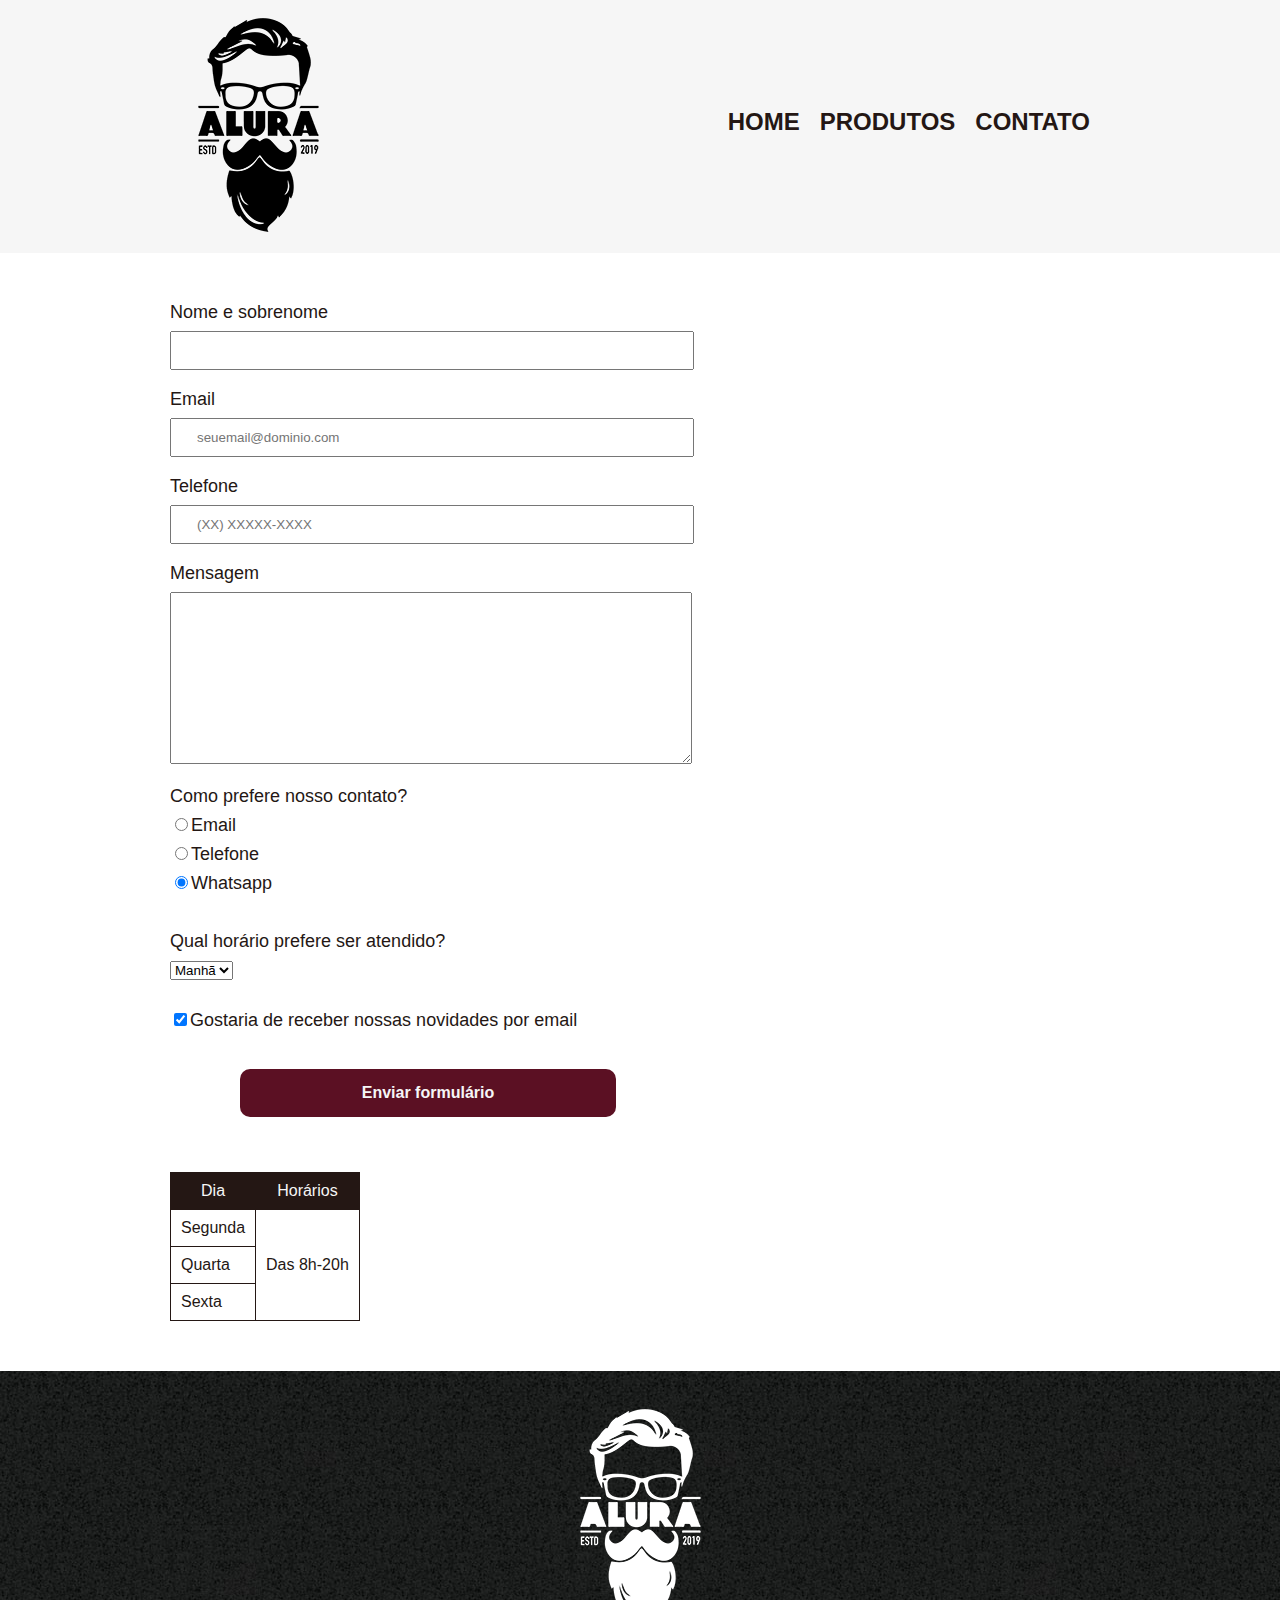
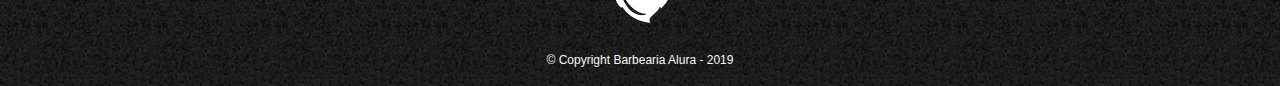
==== contato.html @ 6372dc99 "landing-page-html-css" ====
<!DOCTYPE html>
<html lang="pt-br">
<head>
    <meta charset="UTF-8">
    <meta http-equiv="X-UA-Compatible" content="IE=edge">
    <meta name="viewport" content="width=device-width, initial-scale=1.0">
    <link rel="stylesheet" href="./style-contato.css">
    <link rel="stylesheet" href="reset.css">
    <title>Contato</title>
</head>
<body>
    <header>
        <div class="banner">
            <img src="./img/pag-prod/logo-alura.png" alt="" id="logo-banner-contato">
            <nav class="navegacao">
                <ul>
                    <li class="lista"><a href="./index.html" class="lista-link">Home</a></sta>
                    <li class="lista"><a href="./produtos.html" class="lista-link">Produtos</a></li>
                    <li class="lista"><a href="./contato.html" class="lista-link">Contato</a></li>
                </ul>
            </nav>
        </div>
    </header>

<main>
    <form>
        <label for="nome-e-sobrenome">Nome e sobrenome</label>
        <input type="text" id="nome-e-sobrenome" class="input-padrao" required>

        <label for="email">Email</label>
        <input type="email" id="email" class="input-padrao" placeholder="seuemail@dominio.com" required>

        <label for="telefone">Telefone</label>
        <input type="tel" id="telefone" class="input-padrao" placeholder="(XX) XXXXX-XXXX" required>

        <label for="contato-mensagem">Mensagem</label>
        <textarea name="mensagem" id="mensagem" cols="30" rows="10" class="input-padrao" required></textarea>
        
        <fieldset class="secao-contato">
            <legend>Como prefere nosso contato?</legend>
            <label for="radio-email"><input type="radio" name="contato-opcoes" value="Email" class="input-contato">Email</label>            
            
            <label for="radio-telefone"><input type="radio" name="contato-opcoes" value="Telefone" class="input-contato">Telefone</label>            
            
            <label for="radio-whatsapp"><input type="radio" name="contato-opcoes" value="Whatsapp" class="input-contato" checked>Whatsapp</label>            
        </fieldset>
                
        <fieldset class="secao-contato">
            <legend for="contato-horario">Qual horário prefere ser atendido?</legend>
            <select>
                <option class="opcoes-periodo">Manhã</option>
                <option class="opcoes-periodo">Tarde</option>
                <option class="opcoes-periodo">Noite</option>
            </select>
        </fieldset>

        <fieldset class="secao-contato">
            <legend id="checkbox"><input type="checkbox" checked>Gostaria de receber nossas novidades por email</legend>
        </fieldset>

        <fieldset class="secao-contato">
            <input type="button" value="Enviar formulário" id="botao-envio">
        </fieldset>
    </form>

    <table>
        <thead>
            <tr>
                <th>Dia</th>
                <th>Horários</th>
            </tr>
        </thead>
        <tbody>
            <tr>
                <td>Segunda</td>
                <td rowspan="3">Das 8h-20h</td>
            </tr>
            <tr>
                <td>Quarta</td>
            </tr>
            <tr>
                <td>Sexta</td>
            </tr>
        </tbody>
        
    </table>
</main>

<footer class="rodape">
    <img src="./img/pag-prod/logo-branco-alura.png">
    <p id="copyright">&copy; Copyright Barbearia Alura - 2019</p>
</footer>
</body>
</html>
---- style-contato.css ----
:root {
    font-family: 'Segoe UI', Tahoma, Geneva, Verdana, sans-serif;
    font-size: 18px;
    color: #241714;
}

header {
    background: #f6f6f6;
    padding: 20px;
}

.banner {
    position: relative;
    width: 940px;
    margin: 0 auto;
}

.navegacao {
    position: absolute;
    top: 110px;
    right: 20px;
}

.lista {
    display: inline;
    margin-left: 15px;
}

.lista-link {
    list-style-type: none;
    text-transform: uppercase;
    text-decoration: none;
    font-weight: bold;
    font-size: 24px;
    color: #241714;
}

.lista-link:hover {
    color: #5b1023;
    text-decoration: underline;
}

.lista-link:active {
    color: #bd7a22;
}

main {
    width: 940px;
    margin: 50px auto;
}

form label, form legend {
    display: block;
    margin-bottom: 10px;
}

.input-padrao {
    margin-bottom: 20px;
    width: 50%;
    padding: 10px 25px;
}

.secao-contato {
    margin-bottom: 30px;
}

#checkbox {
    margin: 10px 0;
}

#botao-envio {
    width: 40%;
    padding: 15px 20px;
    margin-left: 70px;
    margin-bottom: 25px;
    font-size: 16px;
    font-weight: bold;
    color: #f6f6f6;
    background-color: #5b1023;
    border: none;
    border-radius: 10px;
    transition: 1s all;
    cursor: pointer;
}

#botao-envio:hover {
    background-color: #bd7a22;
    color: #241714;
    transform: scale(1.05);
}

table {
    margin: 50px;
}

tr th {
    background-color: #241714;
    border: 1px solid #241714;
    color:#f6f6f6;
    font-size: 16px;    
    font-weight: 400;
    padding: 10px;
}

tr td {
    border: 1px solid #241714;
    padding: 10px;
    font-size: 16px;
    vertical-align: middle;
}

.rodape {
    background: url("./img/pag-prod/bg.jpg");
    padding: 20px 0;
    text-align: center;
}

#copyright {
    color: #f6f6f6;
    font-size: 12px;
    margin: 10px 0 0;
}
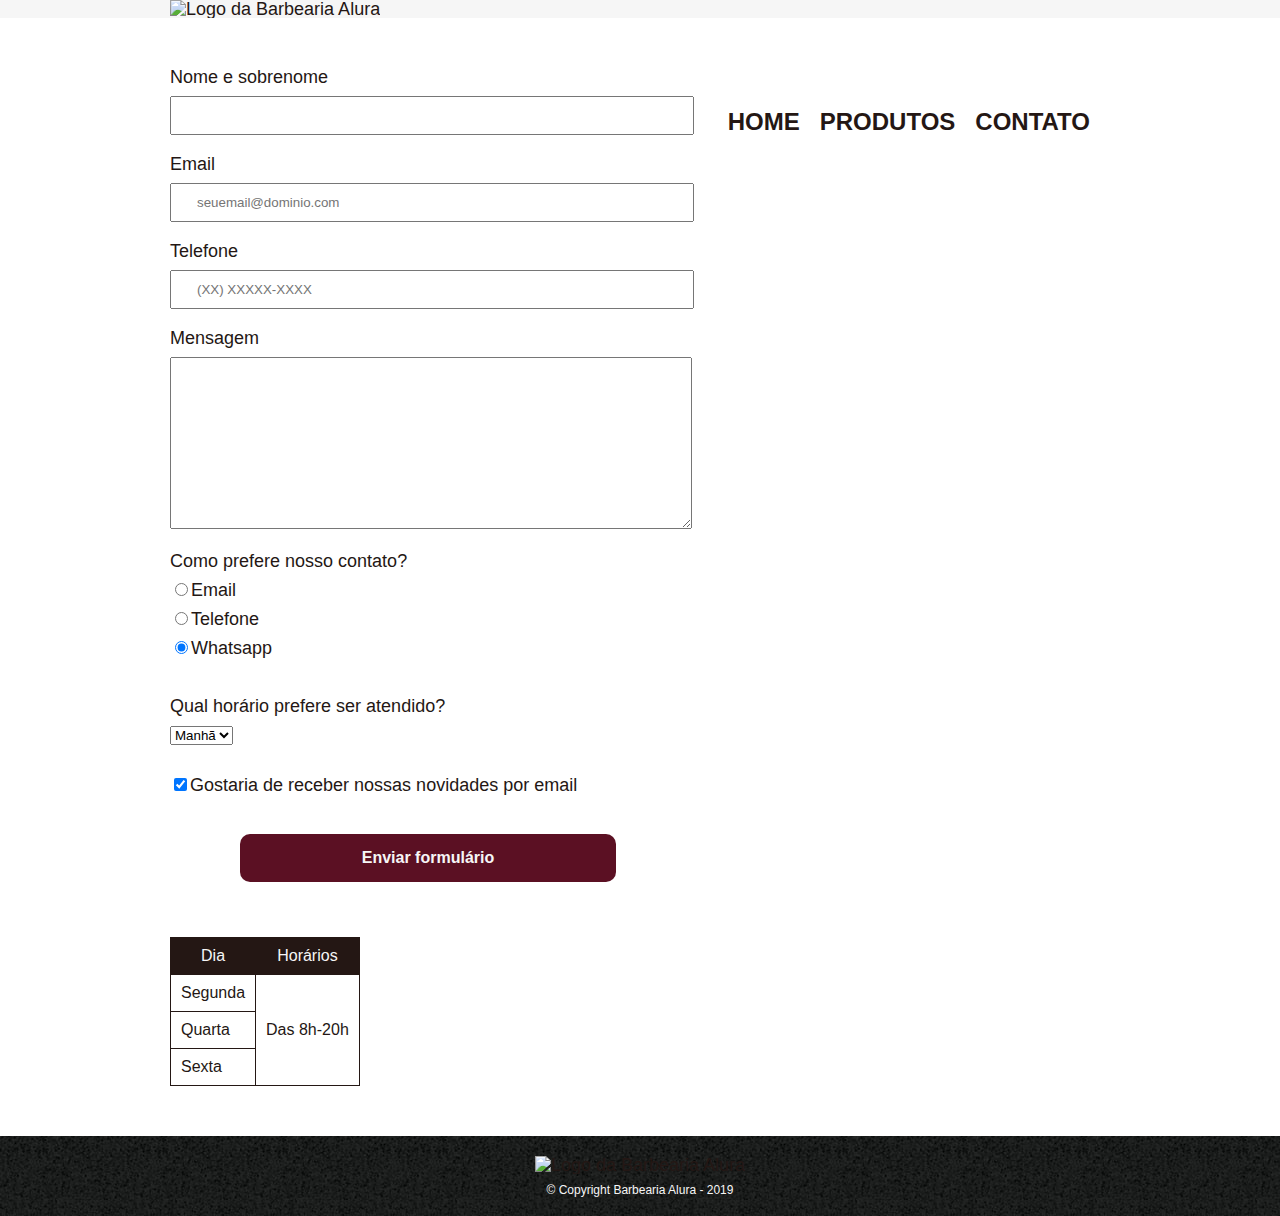
==== commit fd526d37: "landing-page-html-css" ====
--- a/contato.html
+++ b/contato.html
@@ -11,7 +11,7 @@
 <body>
     <header>
         <div class="banner">
-            <img src="./img/pag-prod/logo-alura.png" alt="" id="logo-banner-contato">
+            <img src="./img/logo-alura.png" alt="Logo da Barbearia Alura" id="logo-banner-contato">
             <nav class="navegacao">
                 <ul>
                     <li class="lista"><a href="./index.html" class="lista-link">Home</a></sta>
@@ -87,7 +87,7 @@
 </main>
 
 <footer class="rodape">
-    <img src="./img/pag-prod/logo-branco-alura.png">
+    <img src="./img/logo-branco-alura.png" alt="Logo da Barbearia Alura">
     <p id="copyright">&copy; Copyright Barbearia Alura - 2019</p>
 </footer>
 </body>
